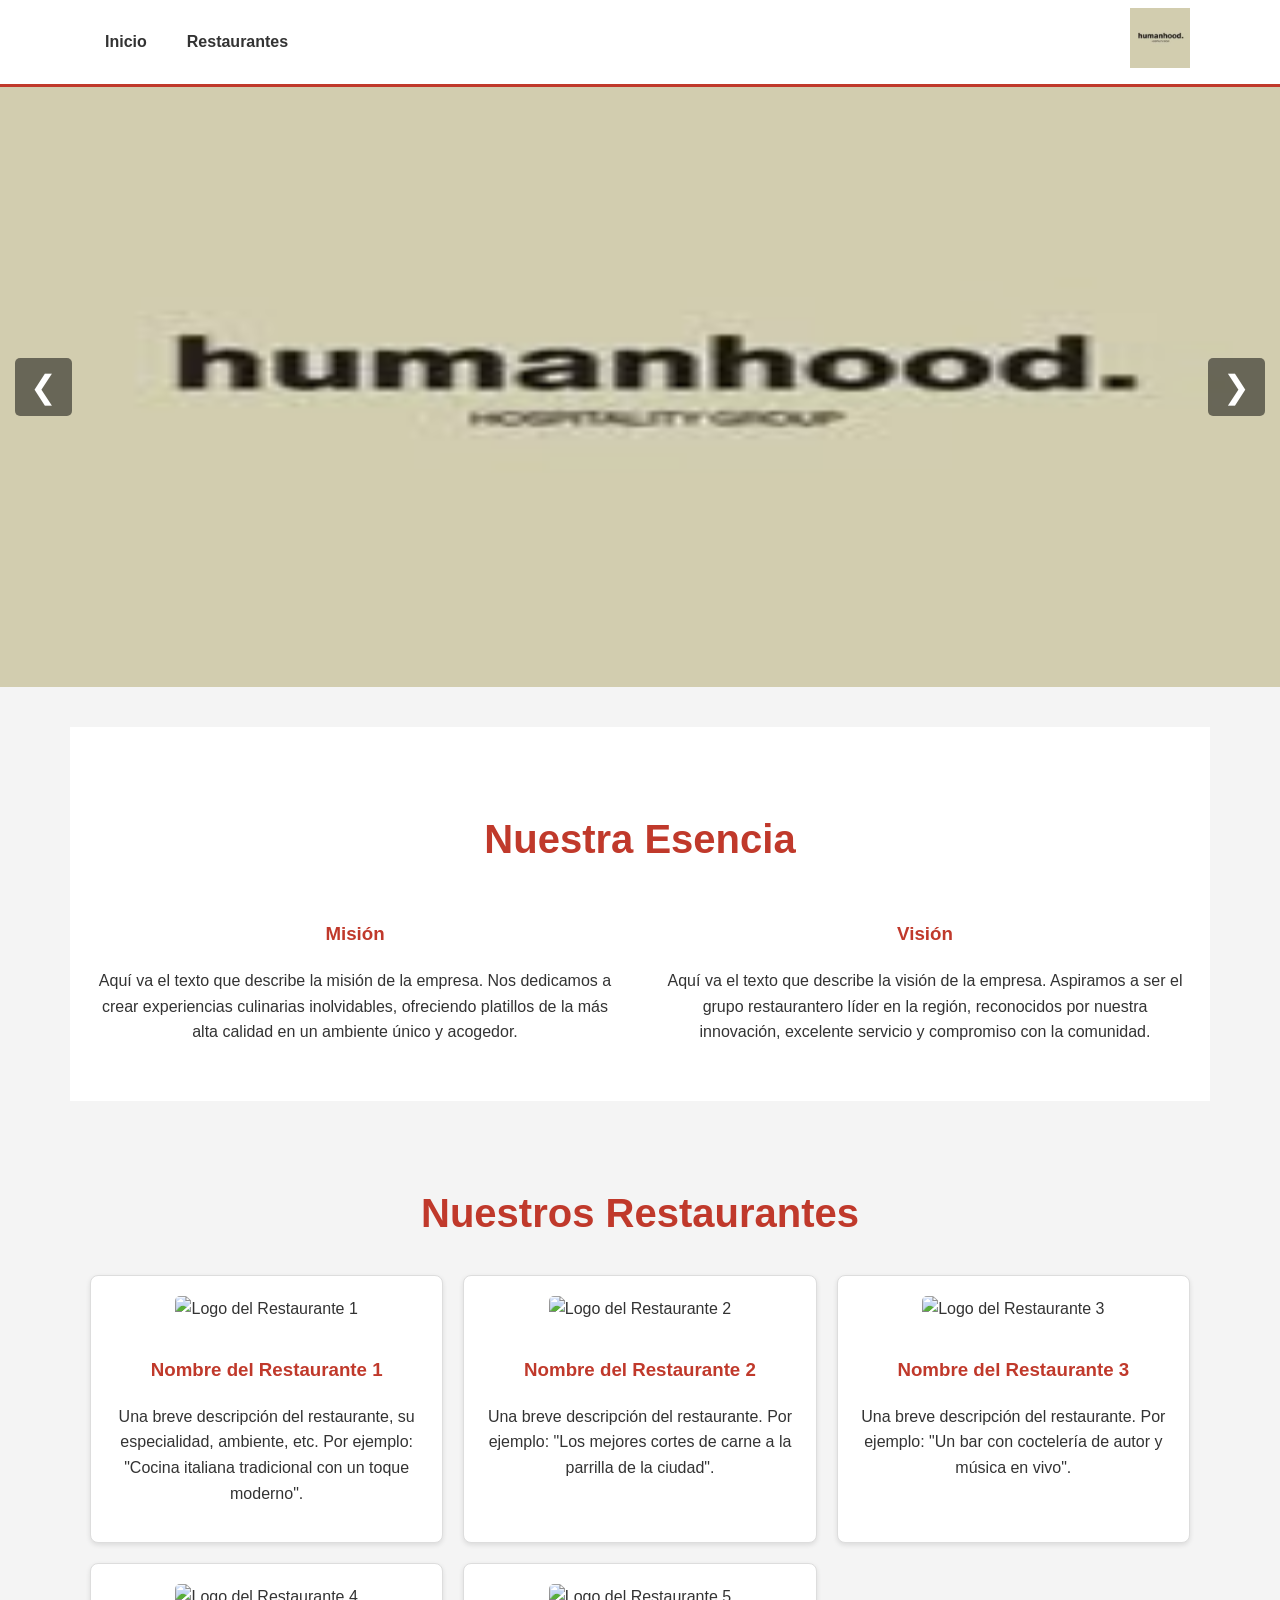
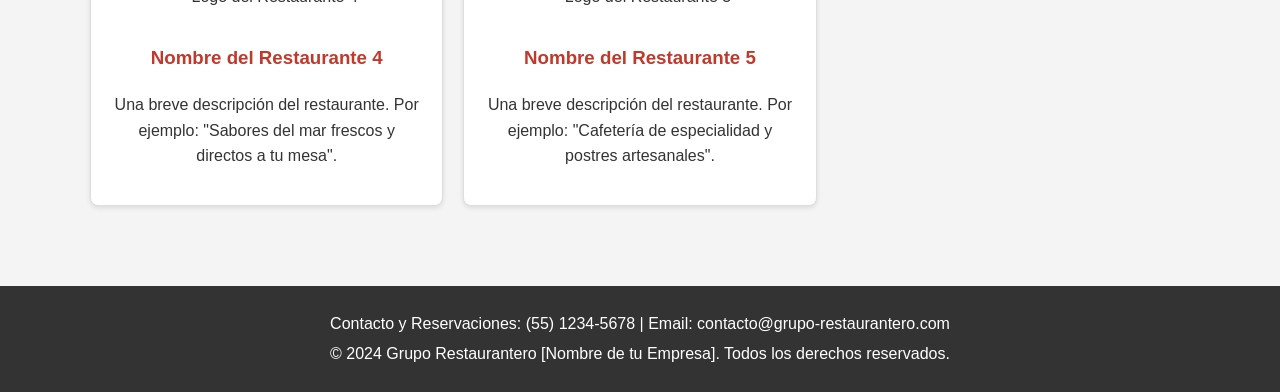
==== index.html @ e86141ad "Human WEB VER.1" ====
<!DOCTYPE html>
<html lang="es">
<head>
    <meta charset="UTF-8">
    <meta name="viewport" content="width=device-width, initial-scale=1.0">
    <title>Grupo Restaurantero [Nombre de tu Empresa]</title>
    <link rel="stylesheet" href="style.css">
</head>
<body>

    <header class="main-header">
        <div class="container">
            <nav class="main-nav">
                <ul class="nav-links">
                    <li><a href="#">Inicio</a></li>
                    <li><a href="#restaurantes">Restaurantes</a></li>
                </ul>
                <a href="#" class="logo-link">
                    <img src="human.jpg" alt="Logo Principal de la Empresa" class="logo">
                </a>
            </nav>
        </div>
    </header>

    <section class="carousel-section">
        <div class="carousel-container">
            <!-- Slides -->
            <div class="carousel-slide active-slide">
                <img src="human.jpg" alt="Logo Principal de la Empresa">
            </div>
            <div class="carousel-slide">
                <img src="canta.jpg" alt="Imagen del Restaurante 1">
            </div>
            <div class="carousel-slide">
                <img src="casamia.jpeg" alt="Imagen del Restaurante 2">
            </div>
            <div class="carousel-slide">
                <img src="https://via.placeholder.com/1200x400.png?text=Restaurante+3" alt="Imagen del Restaurante 3">
            </div>
            <!-- Puedes añadir los otros 2 restaurantes aquí -->

            <!-- Botones de Navegación -->
            <button class="carousel-button prev">&#10094;</button>
            <button class="carousel-button next">&#10095;</button>
        </div>
    </section>

    <main>
        <section id="nosotros" class="container">
            <h2>Nuestra Esencia</h2>
            <div class="mision-vision">
                <article>
                    <h3>Misión</h3>
                    <p>Aquí va el texto que describe la misión de la empresa. Nos dedicamos a crear experiencias culinarias inolvidables, ofreciendo platillos de la más alta calidad en un ambiente único y acogedor.</p>
                </article>
                <article>
                    <h3>Visión</h3>
                    <p>Aquí va el texto que describe la visión de la empresa. Aspiramos a ser el grupo restaurantero líder en la región, reconocidos por nuestra innovación, excelente servicio y compromiso con la comunidad.</p>
                </article>
            </div>
        </section>

        <section id="restaurantes" class="container">
            <h2>Nuestros Restaurantes</h2>
            <div class="restaurantes-grid">
                <!-- Restaurante 1 -->
                <div class="restaurante-card">
                    <img src="https://via.placeholder.com/300x200.png?text=Logo+Restaurante+1" alt="Logo del Restaurante 1">
                    <h3>Nombre del Restaurante 1</h3>
                    <p>Una breve descripción del restaurante, su especialidad, ambiente, etc. Por ejemplo: "Cocina italiana tradicional con un toque moderno".</p>
                </div>
                <!-- Restaurante 2 -->
                <div class="restaurante-card">
                    <img src="https://via.placeholder.com/300x200.png?text=Logo+Restaurante+2" alt="Logo del Restaurante 2">
                    <h3>Nombre del Restaurante 2</h3>
                    <p>Una breve descripción del restaurante. Por ejemplo: "Los mejores cortes de carne a la parrilla de la ciudad".</p>
                </div>
                <!-- Restaurante 3 -->
                <div class="restaurante-card">
                    <img src="https://via.placeholder.com/300x200.png?text=Logo+Restaurante+3" alt="Logo del Restaurante 3">
                    <h3>Nombre del Restaurante 3</h3>
                    <p>Una breve descripción del restaurante. Por ejemplo: "Un bar con coctelería de autor y música en vivo".</p>
                </div>
                <!-- Restaurante 4 -->
                <div class="restaurante-card">
                    <img src="https://via.placeholder.com/300x200.png?text=Logo+Restaurante+4" alt="Logo del Restaurante 4">
                    <h3>Nombre del Restaurante 4</h3>
                    <p>Una breve descripción del restaurante. Por ejemplo: "Sabores del mar frescos y directos a tu mesa".</p>
                </div>
                <!-- Restaurante 5 -->
                <div class="restaurante-card">
                    <img src="https://via.placeholder.com/300x200.png?text=Logo+Restaurante+5" alt="Logo del Restaurante 5">
                    <h3>Nombre del Restaurante 5</h3>
                    <p>Una breve descripción del restaurante. Por ejemplo: "Cafetería de especialidad y postres artesanales".</p>
                </div>
            </div>
        </section>
    </main>

    <footer class="main-footer">
        <div class="container">
            <p>Contacto y Reservaciones: (55) 1234-5678 | Email: contacto@grupo-restaurantero.com</p>
            <p>&copy; 2024 Grupo Restaurantero [Nombre de tu Empresa]. Todos los derechos reservados.</p>
        </div>
    </footer>

    <script src="script.js"></script>
</body>
</html>
---- style.css ----
/* Estilos Generales */
html {
    scroll-behavior: smooth; /* Para un desplazamiento suave al hacer clic en los enlaces */
}

body {
    font-family: Arial, sans-serif;
    margin: 0;
    line-height: 1.6;
    background-color: #f4f4f4;
    color: #333;
}

.container {
    max-width: 1100px;
    margin: auto;
    padding: 0 20px;
    overflow: hidden;
}

h2, h3 {
    color: #c0392b; /* Un tono rojo oscuro, bueno para restaurantes */
}

h2 {
    text-align: center;
    margin-top: 40px;
    margin-bottom: 30px;
    font-size: 2.5rem;
}

/* Header y Carrusel de Logos */
.main-header {
    background: #fff;
    border-bottom: 3px solid #c0392b;
    position: relative;
    width: 100%;
    padding: 0.5rem 0; /* Reducimos un poco el padding */
}

/* Nueva barra de navegación */
.main-nav {
    display: flex;
    justify-content: space-between; /* Empuja los enlaces a la izquierda y el logo a la derecha */
    align-items: center;
}

.logo {
    height: 60px; /* Ajusta la altura de tu logo */
    width: auto;
}

.nav-links {
    list-style: none;
    padding: 0;
    margin: 0;
    display: flex; /* Pone los logos en una fila */
}

.nav-links li a {
    text-decoration: none;
    color: #333;
    font-weight: bold;
    padding: 10px 15px;
    margin-right: 10px;
    border-radius: 5px;
    transition: background-color 0.3s ease;
}

.nav-links li a:hover {
    background-color: #f4f4f4;
    color: #c0392b;
}

/* --- Estilos del Nuevo Carrusel --- */
.carousel-section {
    width: 100%;  
    margin-bottom: 40px; /* Espacio antes de la sección "Nosotros" */
}

.carousel-container {
    position: relative; /* Necesario para posicionar los botones */
    width: 100%;
    height: 600px; /* Altura fija del carrusel para un control total */
    overflow: hidden;
    background-color: #d2cdaf; /* Fondo negro por si alguna imagen no carga o es transparente */
}

.carousel-slide {
    display: none; /* Oculta todas las diapositivas por defecto */
    width: 100%;
    height: 100%;
}

.carousel-slide.active-slide {
    display: block; /* Muestra solo la diapositiva activa */
    animation: fadeIn 0.8s ease-in-out; /* Efecto de transición suave */
}

.carousel-slide img {
    width: 100%;
    height: 100%; /* La imagen ocupa toda la altura de su contenedor */
   /*  object-fit: cover; Asegura que la imagen cubra el espacio sin deformarse */
    object-position: center; /* Centra la imagen vertical y horizontalmente */

}

/* Estilos para los botones de navegación */
.carousel-button {
    position: absolute;
    top: 50%;
    transform: translateY(-50%);
    background-color: rgba(0, 0, 0, 0.5);
    color: white;
    border: none;
    font-size: 2rem;
    padding: 10px 15px;
    cursor: pointer;
    border-radius: 5px;
    transition: background-color 0.3s ease;
}

.carousel-button:hover {
    background-color: rgba(0, 0, 0, 0.8);
}

.prev { left: 15px; }
.next { right: 15px; }

@keyframes fadeIn {
    from { opacity: 0.4; }
    to { opacity: 1; }
}

/* Sección "Nosotros" (Misión y Visión) */
#nosotros {
    padding: 40px 20px;
    background: #fff;
}

.mision-vision {
    display: flex;
    gap: 40px; /* Espacio entre Misión y Visión */
    text-align: center;
}

.mision-vision article {
    flex: 1; /* Ocupan el mismo espacio */
}

/* Sección de Restaurantes */
#restaurantes {
    padding: 40px 20px;
}

.restaurantes-grid {
    display: grid;
    grid-template-columns: repeat(auto-fit, minmax(300px, 1fr)); /* Diseño responsive */
    gap: 20px;
}

.restaurante-card {
    background: #fff;
    border: 1px solid #ddd;
    border-radius: 8px;
    text-align: center;
    padding: 20px;
    box-shadow: 0 2px 5px rgba(0,0,0,0.1);
    transition: transform 0.3s ease, box-shadow 0.3s ease;
}

.restaurante-card:hover {
    transform: translateY(-5px); /* Efecto al pasar el mouse */
    box-shadow: 0 4px 15px rgba(0,0,0,0.2);
}

.restaurante-card img {
    max-width: 100%;
    height: auto;
    border-radius: 5px;
    margin-bottom: 15px;
}

/* Footer */
.main-footer {
    background: #333;
    color: #fff;
    text-align: center;
    padding: 20px;
    margin-top: 40px;
}

.main-footer p {
    margin: 5px 0;
}
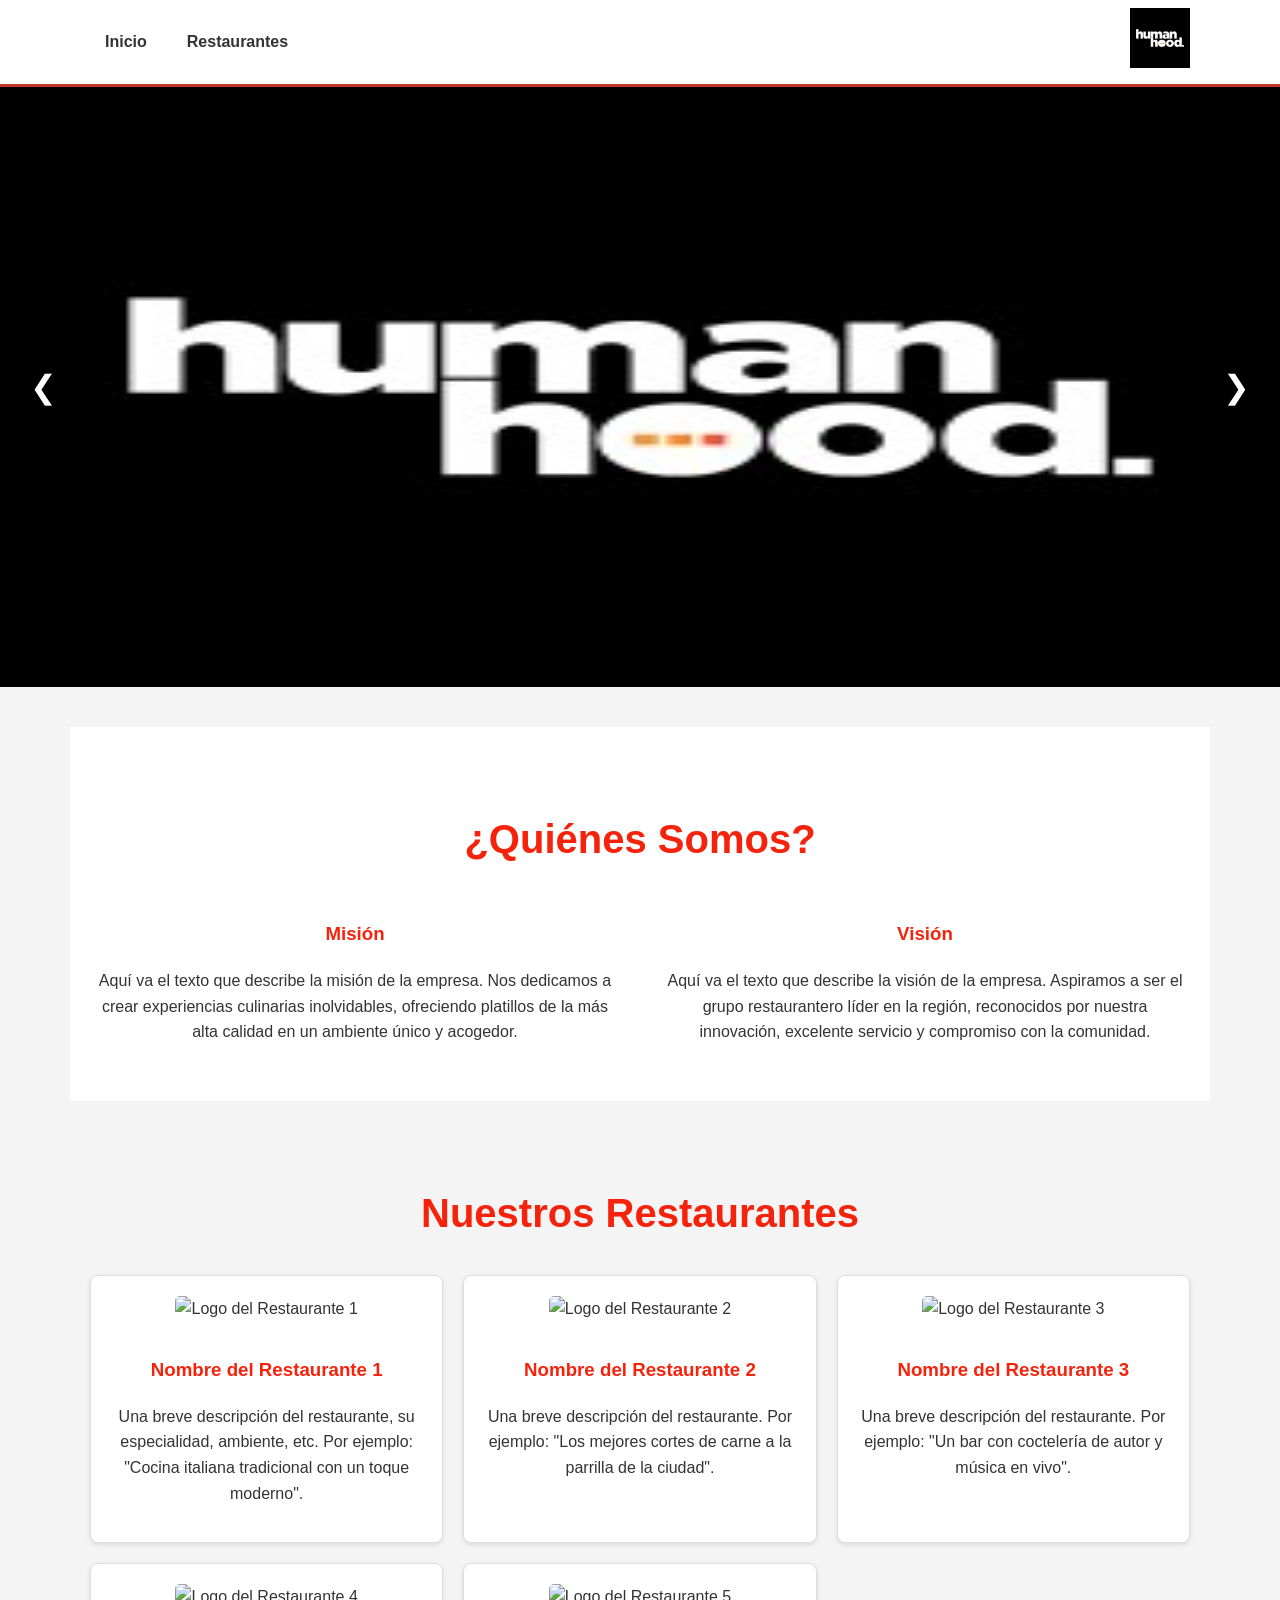
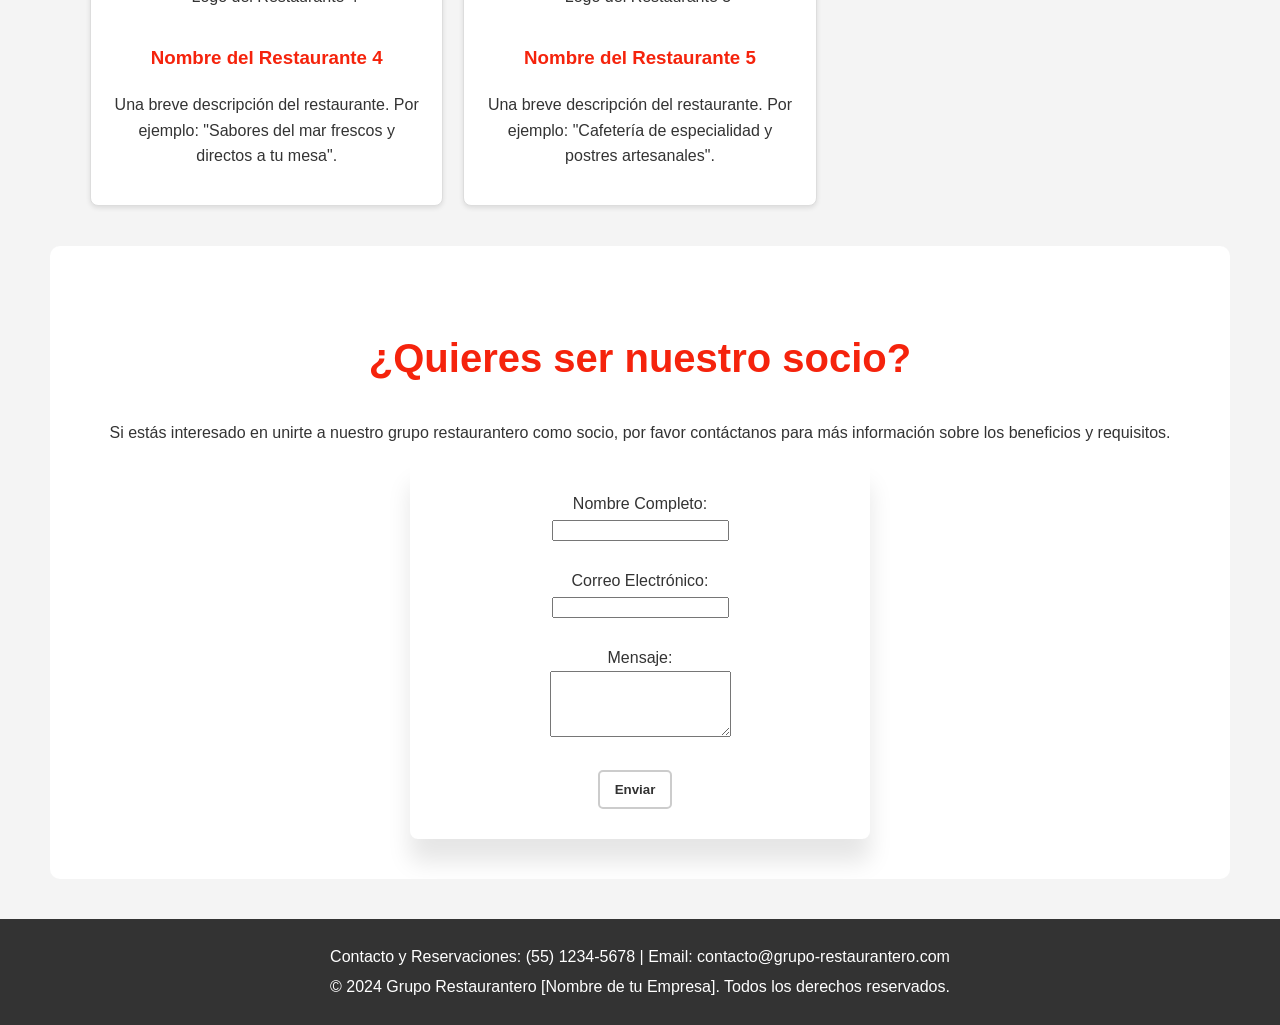
==== commit b0739db0: "adición de formulario" ====
--- a/index.html
+++ b/index.html
@@ -37,7 +37,7 @@
             <div class="carousel-slide">
                 <img src="https://via.placeholder.com/1200x400.png?text=Restaurante+3" alt="Imagen del Restaurante 3">
             </div>
-            <!-- Puedes añadir los otros 2 restaurantes aquí -->
+            
 
             <!-- Botones de Navegación -->
             <button class="carousel-button prev">&#10094;</button>
@@ -47,7 +47,7 @@
 
     <main>
         <section id="nosotros" class="container">
-            <h2>Nuestra Esencia</h2>
+            <h2>¿Quiénes Somos?</h2>
             <div class="mision-vision">
                 <article>
                     <h3>Misión</h3>
@@ -95,6 +95,30 @@
                 </div>
             </div>
         </section>
+
+        <section id="socio" class="container">
+            <h2>¿Quieres ser nuestro socio?</h2>
+            <p>Si estás interesado en unirte a nuestro grupo restaurantero 
+            como socio, por favor contáctanos para más información sobre los beneficios y requisitos.</p>
+                <div class="formulario" >
+
+                    <form action="#" method="post">
+                        <label for="nombre">Nombre Completo:</label><br>
+                        <input type="text" id="nombre" name="nombre" required><br><br>
+
+                        <label for="email">Correo Electrónico:</label><br>
+                        <input type="email" id="email" name="email" required><br><br>
+
+                        <label for="mensaje">Mensaje:</label><br>
+                        <textarea id="mensaje" name="mensaje" rows="4" required></textarea><br><br>
+
+                        <button type="submit">Enviar</button><br>
+                    </form>
+
+                </div>
+        </section>
+
+
     </main>
 
     <footer class="main-footer">
--- a/style.css
+++ b/style.css
@@ -19,7 +19,7 @@
 }
 
 h2, h3 {
-    color: #c0392b; /* Un tono rojo oscuro, bueno para restaurantes */
+    color: #f5230c; /* Un tono rojo oscuro, bueno para restaurantes */
 }
 
 h2 {
@@ -35,7 +35,7 @@
     border-bottom: 3px solid #c0392b;
     position: relative;
     width: 100%;
-    padding: 0.5rem 0; /* Reducimos un poco el padding */
+    padding: 0.5rem 0; 
 }
 
 /* Nueva barra de navegación */
@@ -181,6 +181,44 @@
     margin-bottom: 15px;
 }
 
+#socio {
+  background-color: #ffffff;
+  padding: 40px;
+  border-radius: 10px;
+  text-align: center;
+  
+}
+
+.formulario {
+  background-color: #ffffff; 
+  padding: 30px; 
+  border-radius: 8px; 
+  box-shadow: 0 23px 23px rgba(0, 0, 0, 0.1);
+  width: 100%;
+  max-width: 400px; 
+  margin: 0 auto; 
+}
+
+main button {
+  background-color: #ffffff;   
+  color: #333;                 
+  font-weight: bold;
+  padding: 10px 15px;
+  margin-right: 10px;
+  border: 2px solid #ccc;      
+  border-radius: 5px;
+  cursor: pointer;
+  transition: all 0.3s ease;   
+}
+
+
+main button:hover {
+  background-color:#f4f4f4;   
+  color: #c0392b;              
+}
+
+
+
 /* Footer */
 .main-footer {
     background: #333;
@@ -193,3 +231,5 @@
 .main-footer p {
     margin: 5px 0;
 }
+
+
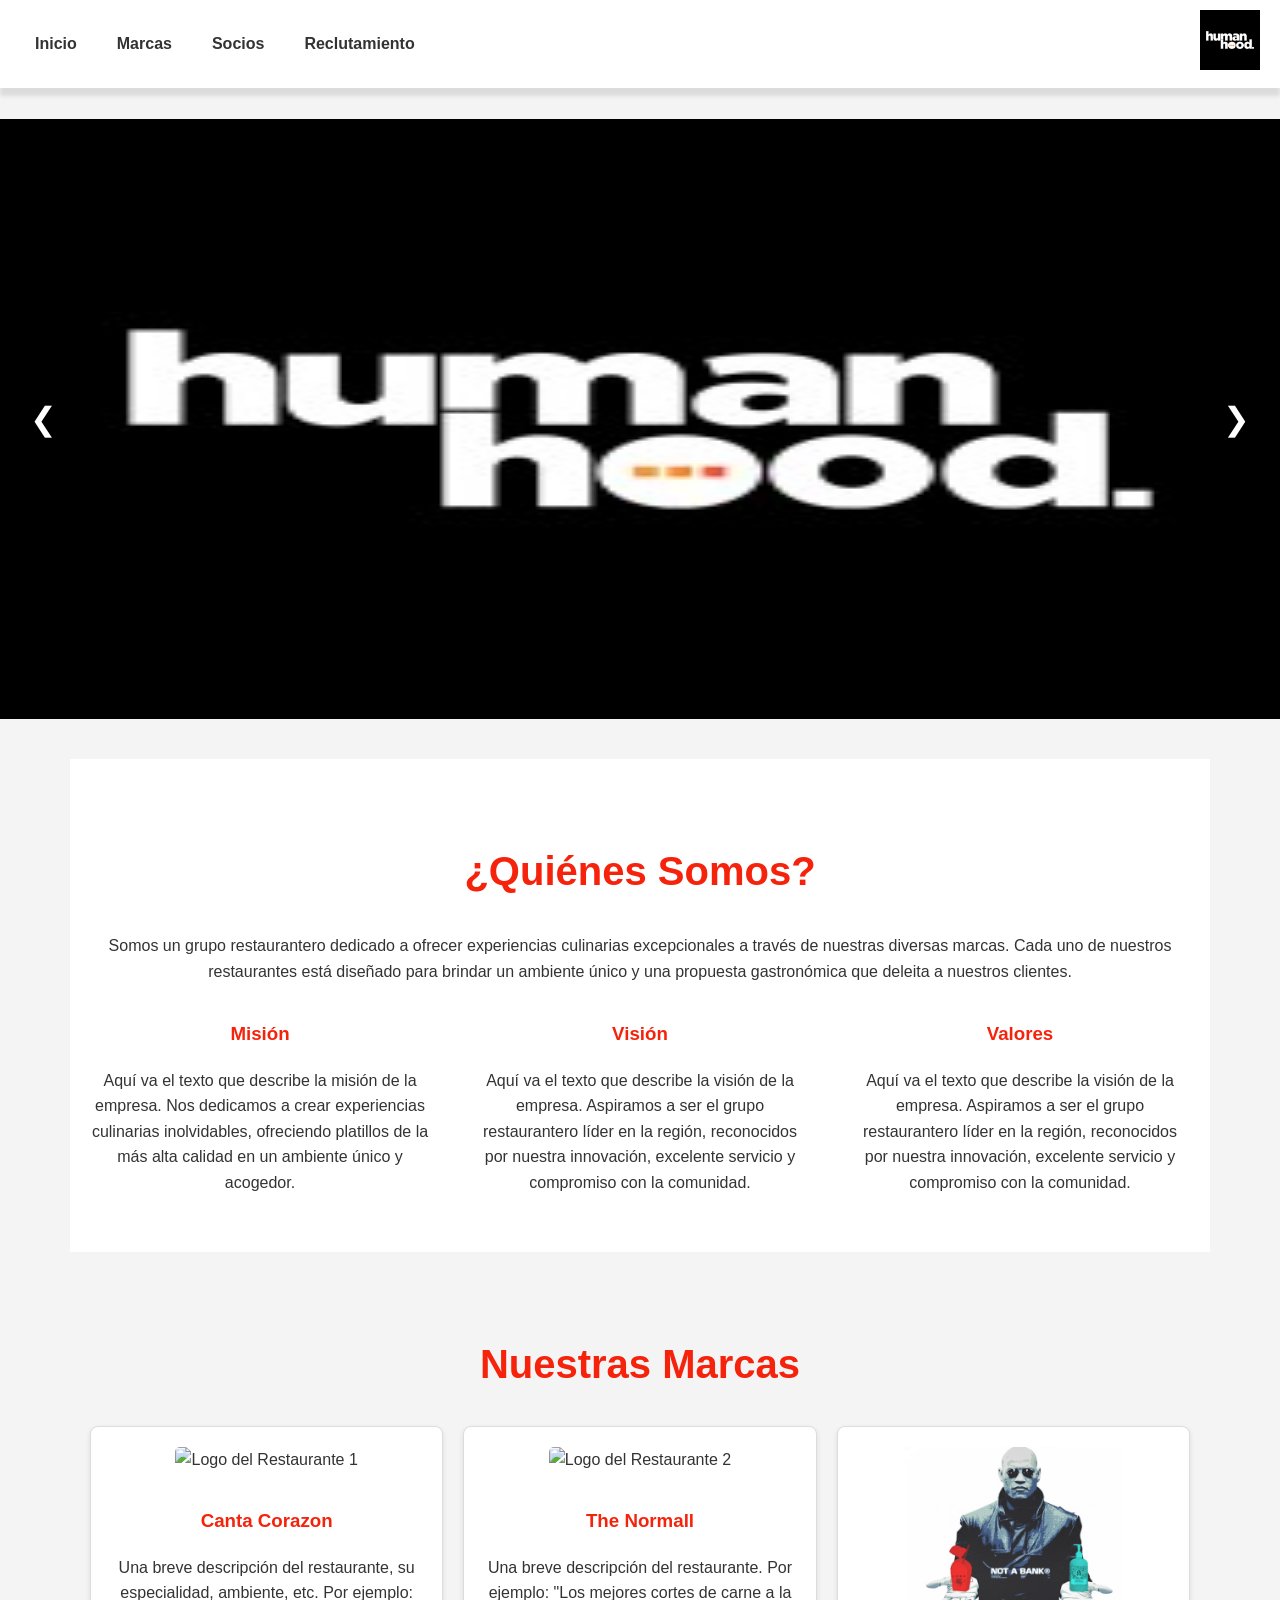
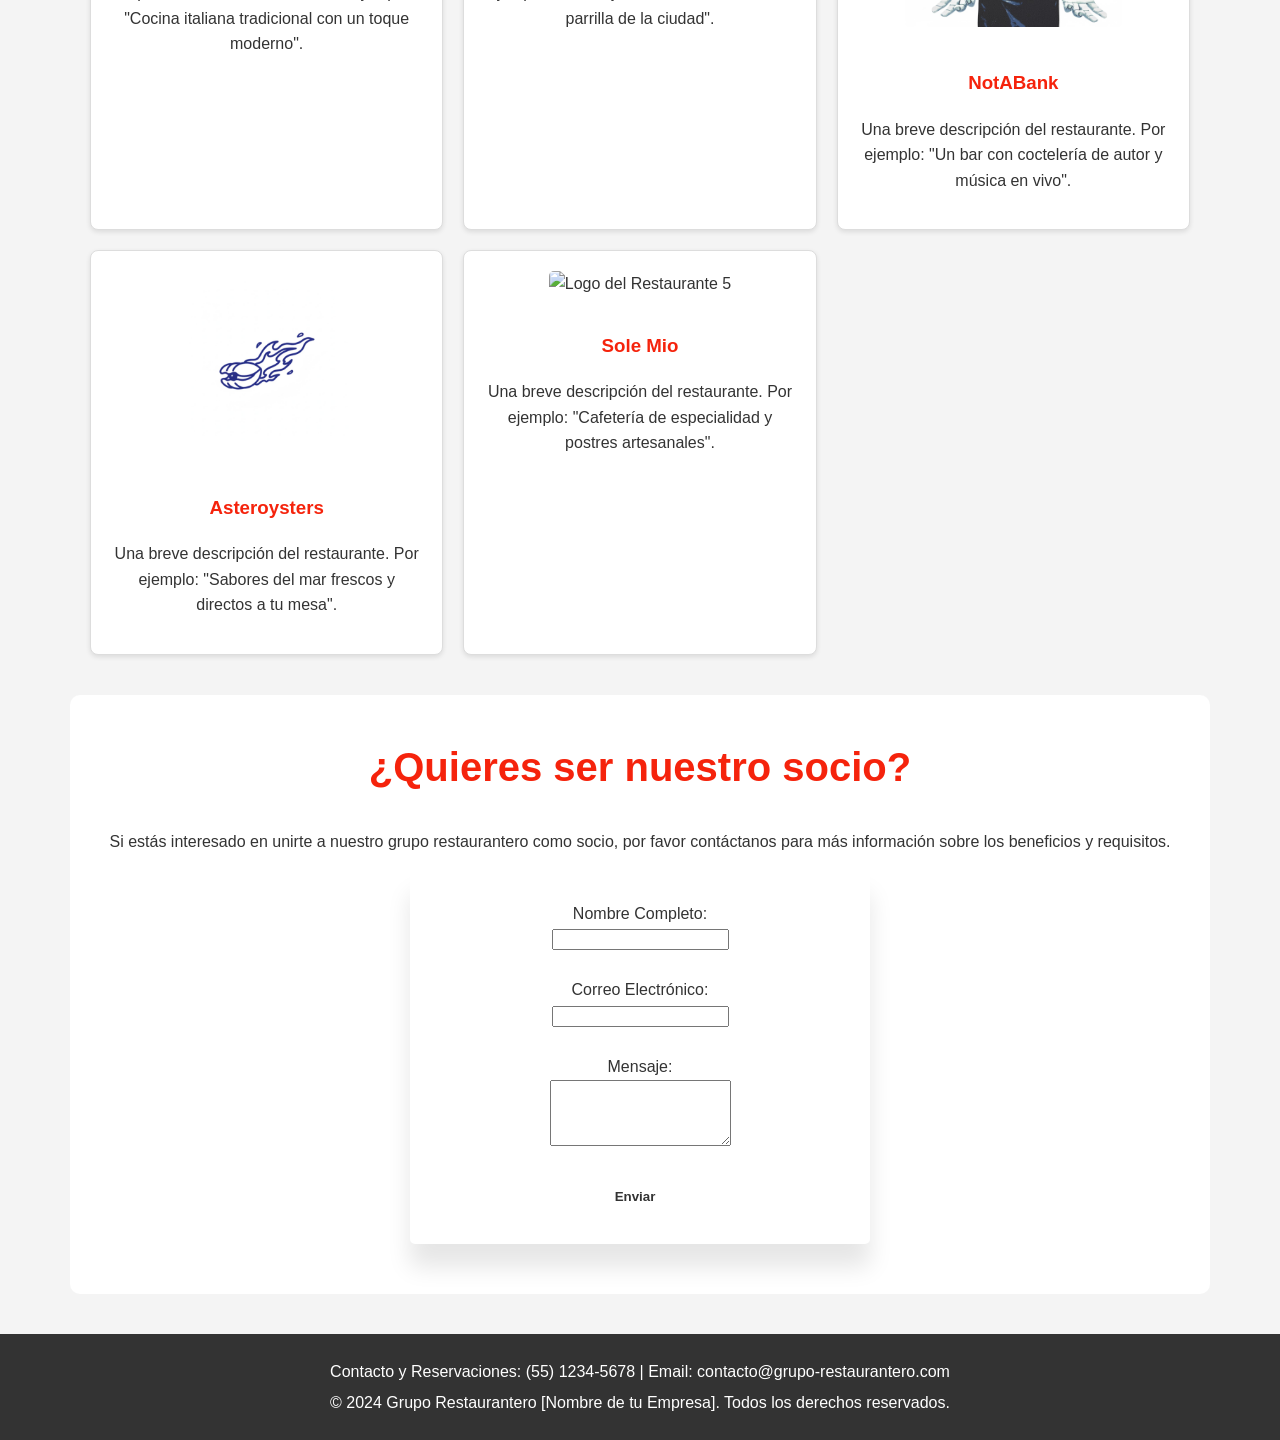
==== commit 1318bd15: "Nueva seccion, mejora visual" ====
--- a/index.html
+++ b/index.html
@@ -13,7 +13,9 @@
             <nav class="main-nav">
                 <ul class="nav-links">
                     <li><a href="#">Inicio</a></li>
-                    <li><a href="#restaurantes">Restaurantes</a></li>
+                    <li><a href="#restaurantes">Marcas</a></li>
+                    <li> <a href="#socio">Socios</a></li>
+                    <li> <a href="reclutamiento.html">Reclutamiento</a></li>
                 </ul>
                 <a href="#" class="logo-link">
                     <img src="human.jpg" alt="Logo Principal de la Empresa" class="logo">
@@ -48,6 +50,7 @@
     <main>
         <section id="nosotros" class="container">
             <h2>¿Quiénes Somos?</h2>
+            <p>Somos un grupo restaurantero dedicado a ofrecer experiencias culinarias excepcionales a través de nuestras diversas marcas. Cada uno de nuestros restaurantes está diseñado para brindar un ambiente único y una propuesta gastronómica que deleita a nuestros clientes.</p>
             <div class="mision-vision">
                 <article>
                     <h3>Misión</h3>
@@ -57,40 +60,44 @@
                     <h3>Visión</h3>
                     <p>Aquí va el texto que describe la visión de la empresa. Aspiramos a ser el grupo restaurantero líder en la región, reconocidos por nuestra innovación, excelente servicio y compromiso con la comunidad.</p>
                 </article>
+                <article>
+                    <h3>Valores</h3>
+                    <p>Aquí va el texto que describe la visión de la empresa. Aspiramos a ser el grupo restaurantero líder en la región, reconocidos por nuestra innovación, excelente servicio y compromiso con la comunidad.</p>
+                </article>
             </div>
         </section>
 
         <section id="restaurantes" class="container">
-            <h2>Nuestros Restaurantes</h2>
+            <h2>Nuestras Marcas</h2>
             <div class="restaurantes-grid">
                 <!-- Restaurante 1 -->
                 <div class="restaurante-card">
-                    <img src="https://via.placeholder.com/300x200.png?text=Logo+Restaurante+1" alt="Logo del Restaurante 1">
-                    <h3>Nombre del Restaurante 1</h3>
+                    <img src="https://resizer.otstatic.com/v3/photos/79889842-2?width=1280&height=720&webp=true" alt="Logo del Restaurante 1">
+                    <h3>Canta Corazon</h3>
                     <p>Una breve descripción del restaurante, su especialidad, ambiente, etc. Por ejemplo: "Cocina italiana tradicional con un toque moderno".</p>
                 </div>
                 <!-- Restaurante 2 -->
                 <div class="restaurante-card">
-                    <img src="https://via.placeholder.com/300x200.png?text=Logo+Restaurante+2" alt="Logo del Restaurante 2">
-                    <h3>Nombre del Restaurante 2</h3>
+                    <img src="https://images.seeklogo.com/logo-png/43/1/the-normal-club-logo-png_seeklogo-434189.png" alt="Logo del Restaurante 2">
+                    <h3>The Normall</h3>
                     <p>Una breve descripción del restaurante. Por ejemplo: "Los mejores cortes de carne a la parrilla de la ciudad".</p>
                 </div>
                 <!-- Restaurante 3 -->
                 <div class="restaurante-card">
-                    <img src="https://via.placeholder.com/300x200.png?text=Logo+Restaurante+3" alt="Logo del Restaurante 3">
-                    <h3>Nombre del Restaurante 3</h3>
+                    <img src="nota.jpg" alt="Logo del Restaurante 3">
+                    <h3>NotABank</h3>
                     <p>Una breve descripción del restaurante. Por ejemplo: "Un bar con coctelería de autor y música en vivo".</p>
                 </div>
                 <!-- Restaurante 4 -->
                 <div class="restaurante-card">
-                    <img src="https://via.placeholder.com/300x200.png?text=Logo+Restaurante+4" alt="Logo del Restaurante 4">
-                    <h3>Nombre del Restaurante 4</h3>
+                    <img src="aster.jpg" alt="Logo del Restaurante 4">
+                    <h3>Asteroysters</h3>
                     <p>Una breve descripción del restaurante. Por ejemplo: "Sabores del mar frescos y directos a tu mesa".</p>
                 </div>
                 <!-- Restaurante 5 -->
                 <div class="restaurante-card">
                     <img src="https://via.placeholder.com/300x200.png?text=Logo+Restaurante+5" alt="Logo del Restaurante 5">
-                    <h3>Nombre del Restaurante 5</h3>
+                    <h3>Sole Mio</h3>
                     <p>Una breve descripción del restaurante. Por ejemplo: "Cafetería de especialidad y postres artesanales".</p>
                 </div>
             </div>
--- a/style.css
+++ b/style.css
@@ -9,6 +9,7 @@
     line-height: 1.6;
     background-color: #f4f4f4;
     color: #333;
+    text-align: center;
 }
 
 .container {
@@ -19,7 +20,8 @@
 }
 
 h2, h3 {
-    color: #f5230c; /* Un tono rojo oscuro, bueno para restaurantes */
+    color: #f5230c; /* Un tono rojo oscuros */
+
 }
 
 h2 {
@@ -36,6 +38,8 @@
     position: relative;
     width: 100%;
     padding: 0.5rem 0; 
+    margin-bottom: 100px
+    
 }
 
 /* Nueva barra de navegación */
@@ -43,6 +47,16 @@
     display: flex;
     justify-content: space-between; /* Empuja los enlaces a la izquierda y el logo a la derecha */
     align-items: center;
+    position: fixed;
+    background-color: #fff;    
+    z-index: 1000; /* Asegura que la barra esté por encima de otros elementos */
+    top: 0; /* Fija la barra en la parte superior */
+    left: 0;
+    right: 0;
+    padding: 10px 20px;   /* Espaciado interno */
+    box-shadow: 0 8px 4px rgba(0, 0, 0, 0.1);
+    
+
 }
 
 .logo {
@@ -176,14 +190,15 @@
 
 .restaurante-card img {
     max-width: 100%;
-    height: auto;
+    height: 180px;
     border-radius: 5px;
     margin-bottom: 15px;
 }
 
 #socio {
   background-color: #ffffff;
-  padding: 40px;
+  padding-bottom: 50px;
+
   border-radius: 10px;
   text-align: center;
   
@@ -192,11 +207,12 @@
 .formulario {
   background-color: #ffffff; 
   padding: 30px; 
-  border-radius: 8px; 
+  border-radius: 5px; 
   box-shadow: 0 23px 23px rgba(0, 0, 0, 0.1);
   width: 100%;
   max-width: 400px; 
   margin: 0 auto; 
+  
 }
 
 main button {
@@ -205,7 +221,7 @@
   font-weight: bold;
   padding: 10px 15px;
   margin-right: 10px;
-  border: 2px solid #ccc;      
+  border: none;      
   border-radius: 5px;
   cursor: pointer;
   transition: all 0.3s ease;   
@@ -217,6 +233,12 @@
   color: #c0392b;              
 }
 
+#entrevista {
+  background-color: #ffffff;
+  padding-bottom: 50px;
+  border-radius:30px;
+  text-align: center;
+}
 
 
 /* Footer */
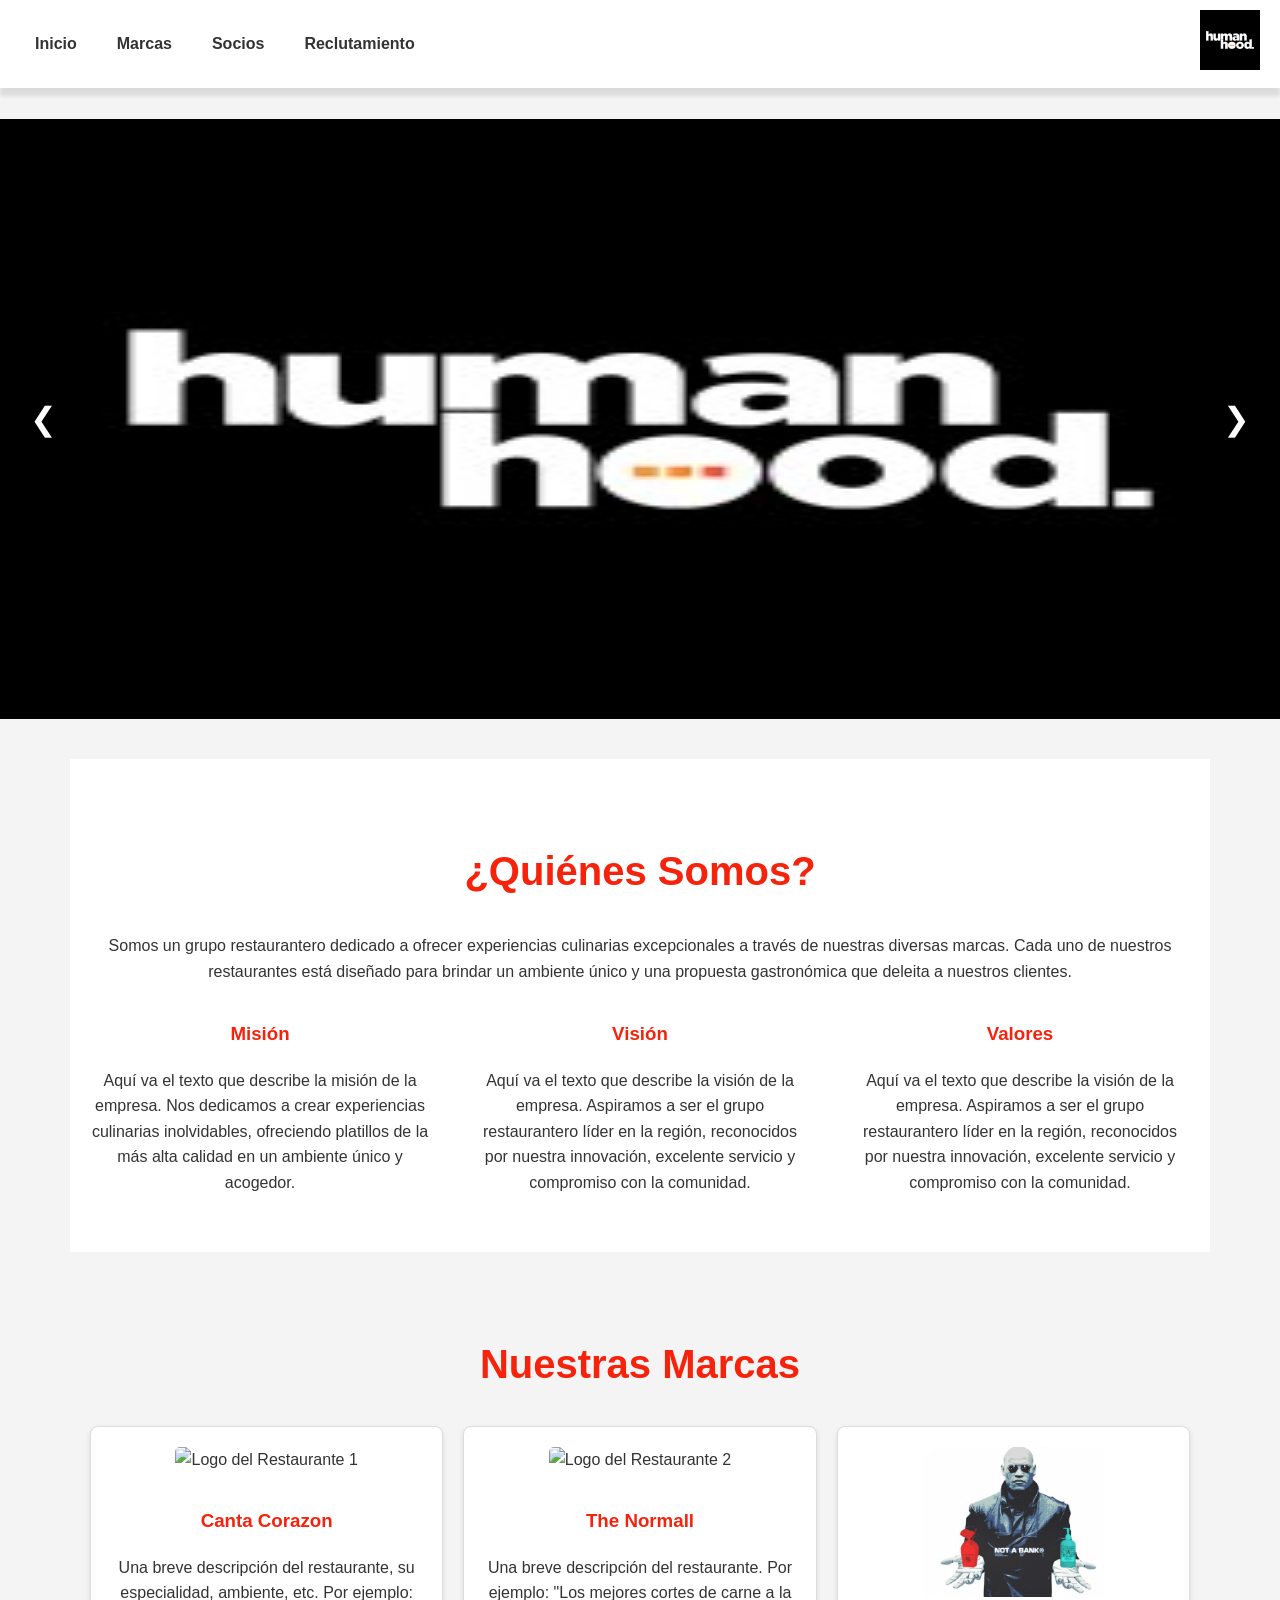
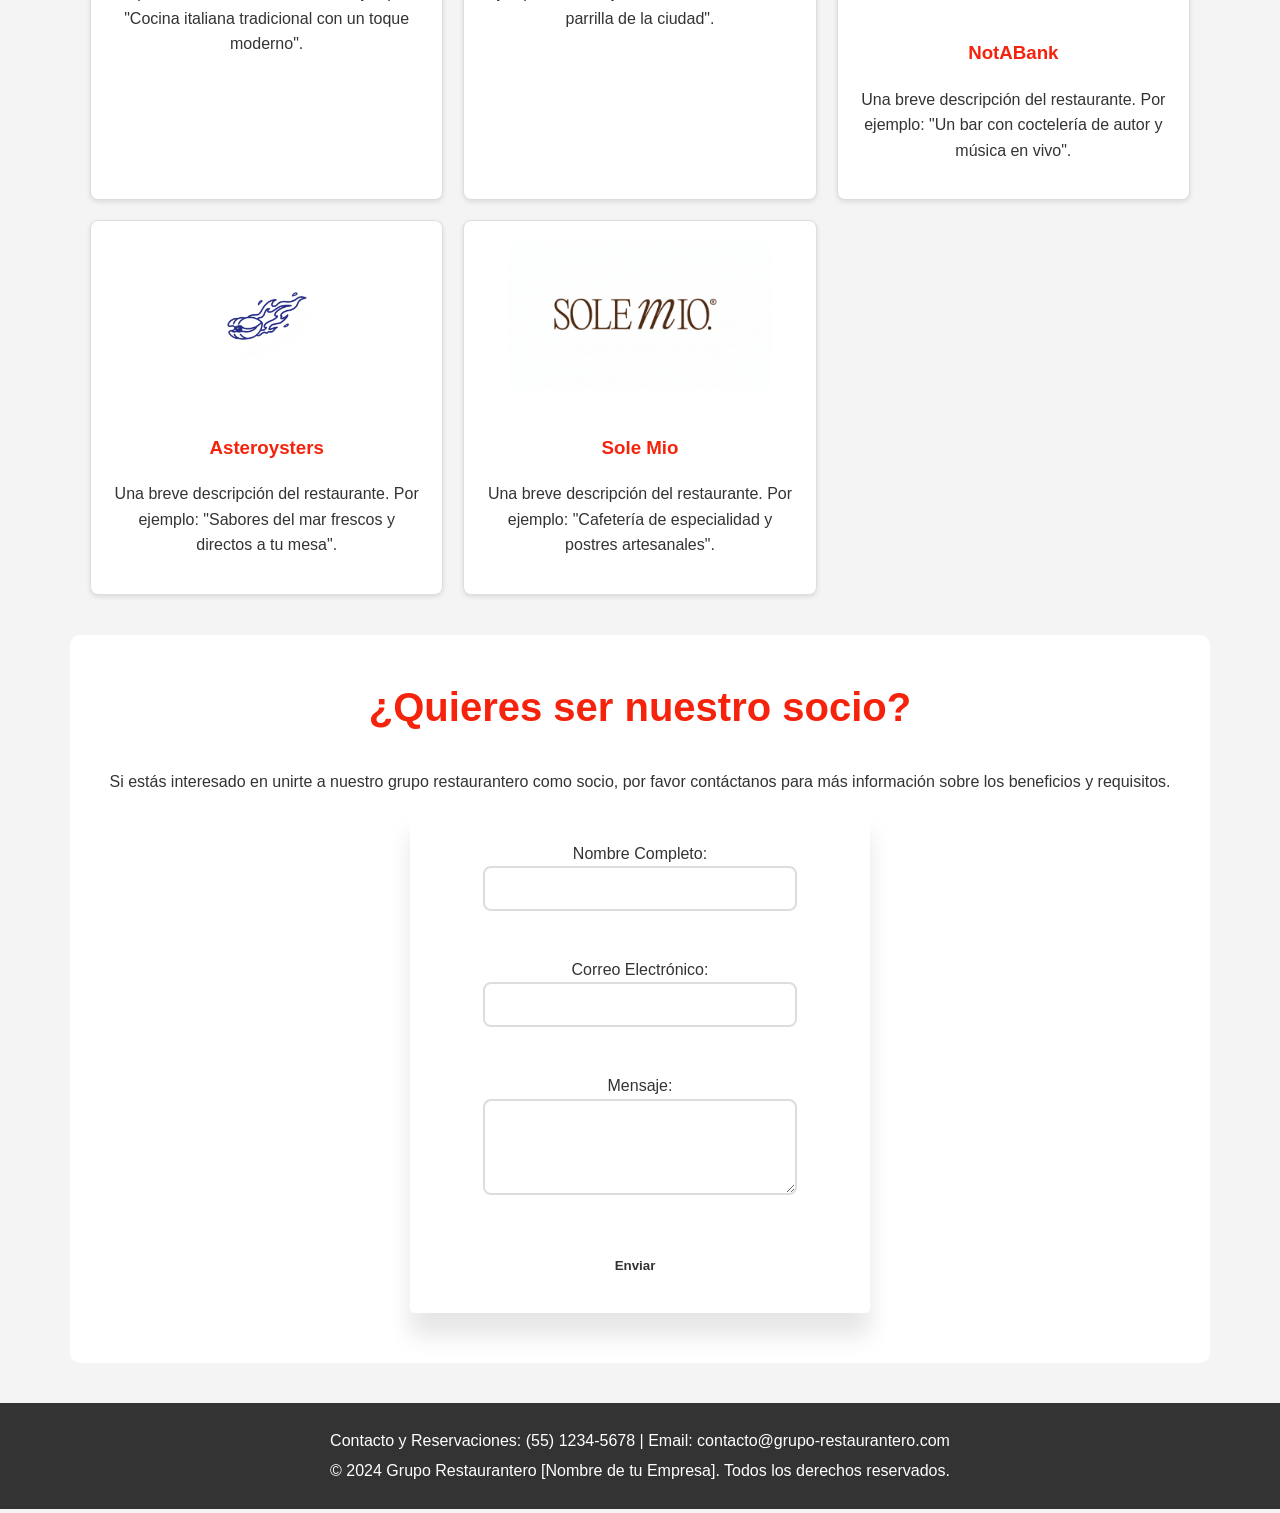
==== commit 9a116aa2: "Mejoras visuales Form" ====
--- a/index.html
+++ b/index.html
@@ -37,7 +37,7 @@
                 <img src="casamia.jpeg" alt="Imagen del Restaurante 2">
             </div>
             <div class="carousel-slide">
-                <img src="https://via.placeholder.com/1200x400.png?text=Restaurante+3" alt="Imagen del Restaurante 3">
+                <img src="sole.png" alt="Imagen del Restaurante 3">
             </div>
             
 
@@ -50,7 +50,8 @@
     <main>
         <section id="nosotros" class="container">
             <h2>¿Quiénes Somos?</h2>
-            <p>Somos un grupo restaurantero dedicado a ofrecer experiencias culinarias excepcionales a través de nuestras diversas marcas. Cada uno de nuestros restaurantes está diseñado para brindar un ambiente único y una propuesta gastronómica que deleita a nuestros clientes.</p>
+            <p>Somos un grupo restaurantero dedicado a ofrecer experiencias culinarias excepcionales a través
+                 de nuestras diversas marcas. Cada uno de nuestros restaurantes está diseñado para brindar un ambiente único y una propuesta gastronómica que deleita a nuestros clientes.</p>
             <div class="mision-vision">
                 <article>
                     <h3>Misión</h3>
@@ -96,7 +97,7 @@
                 </div>
                 <!-- Restaurante 5 -->
                 <div class="restaurante-card">
-                    <img src="https://via.placeholder.com/300x200.png?text=Logo+Restaurante+5" alt="Logo del Restaurante 5">
+                    <img src="sole.png" alt="Logo del Restaurante 5">
                     <h3>Sole Mio</h3>
                     <p>Una breve descripción del restaurante. Por ejemplo: "Cafetería de especialidad y postres artesanales".</p>
                 </div>
--- a/style.css
+++ b/style.css
@@ -178,19 +178,19 @@
     border: 1px solid #ddd;
     border-radius: 8px;
     text-align: center;
-    padding: 20px;
+    padding: 20px;  /* Espaciado interno */
     box-shadow: 0 2px 5px rgba(0,0,0,0.1);
     transition: transform 0.3s ease, box-shadow 0.3s ease;
 }
 
 .restaurante-card:hover {
-    transform: translateY(-5px); /* Efecto al pasar el mouse */
-    box-shadow: 0 4px 15px rgba(0,0,0,0.2);
+    transform: translateY(-10px); /* Efecto al pasar el mouse */
+    box-shadow: 0 19px 15px rgba(0,0,0,0.2);
 }
 
 .restaurante-card img {
     max-width: 100%;
-    height: 180px;
+    height: 150px;
     border-radius: 5px;
     margin-bottom: 15px;
 }
@@ -212,8 +212,27 @@
   width: 100%;
   max-width: 400px; 
   margin: 0 auto; 
-  
-}
+}
+.formulario input[type="text"],
+.formulario input[type="email"],
+.formulario select,
+.formulario textarea {
+  width: 70%;
+  padding: 12px 15px;
+  border: 2px solid #ddd;
+  border-radius: 8px;
+  font-size: 15px;
+  transition: border-color 0.3s, box-shadow 0.3s;
+  margin-bottom: 20px;
+}
+.formulario input:focus,
+.formulario select:focus,
+.formulario textarea:focus {
+  border-color: #ff6600;
+  box-shadow: 0 0 5px rgba(255, 102, 0, 0.4);
+  outline: none;
+}
+
 
 main button {
   background-color: #ffffff;   
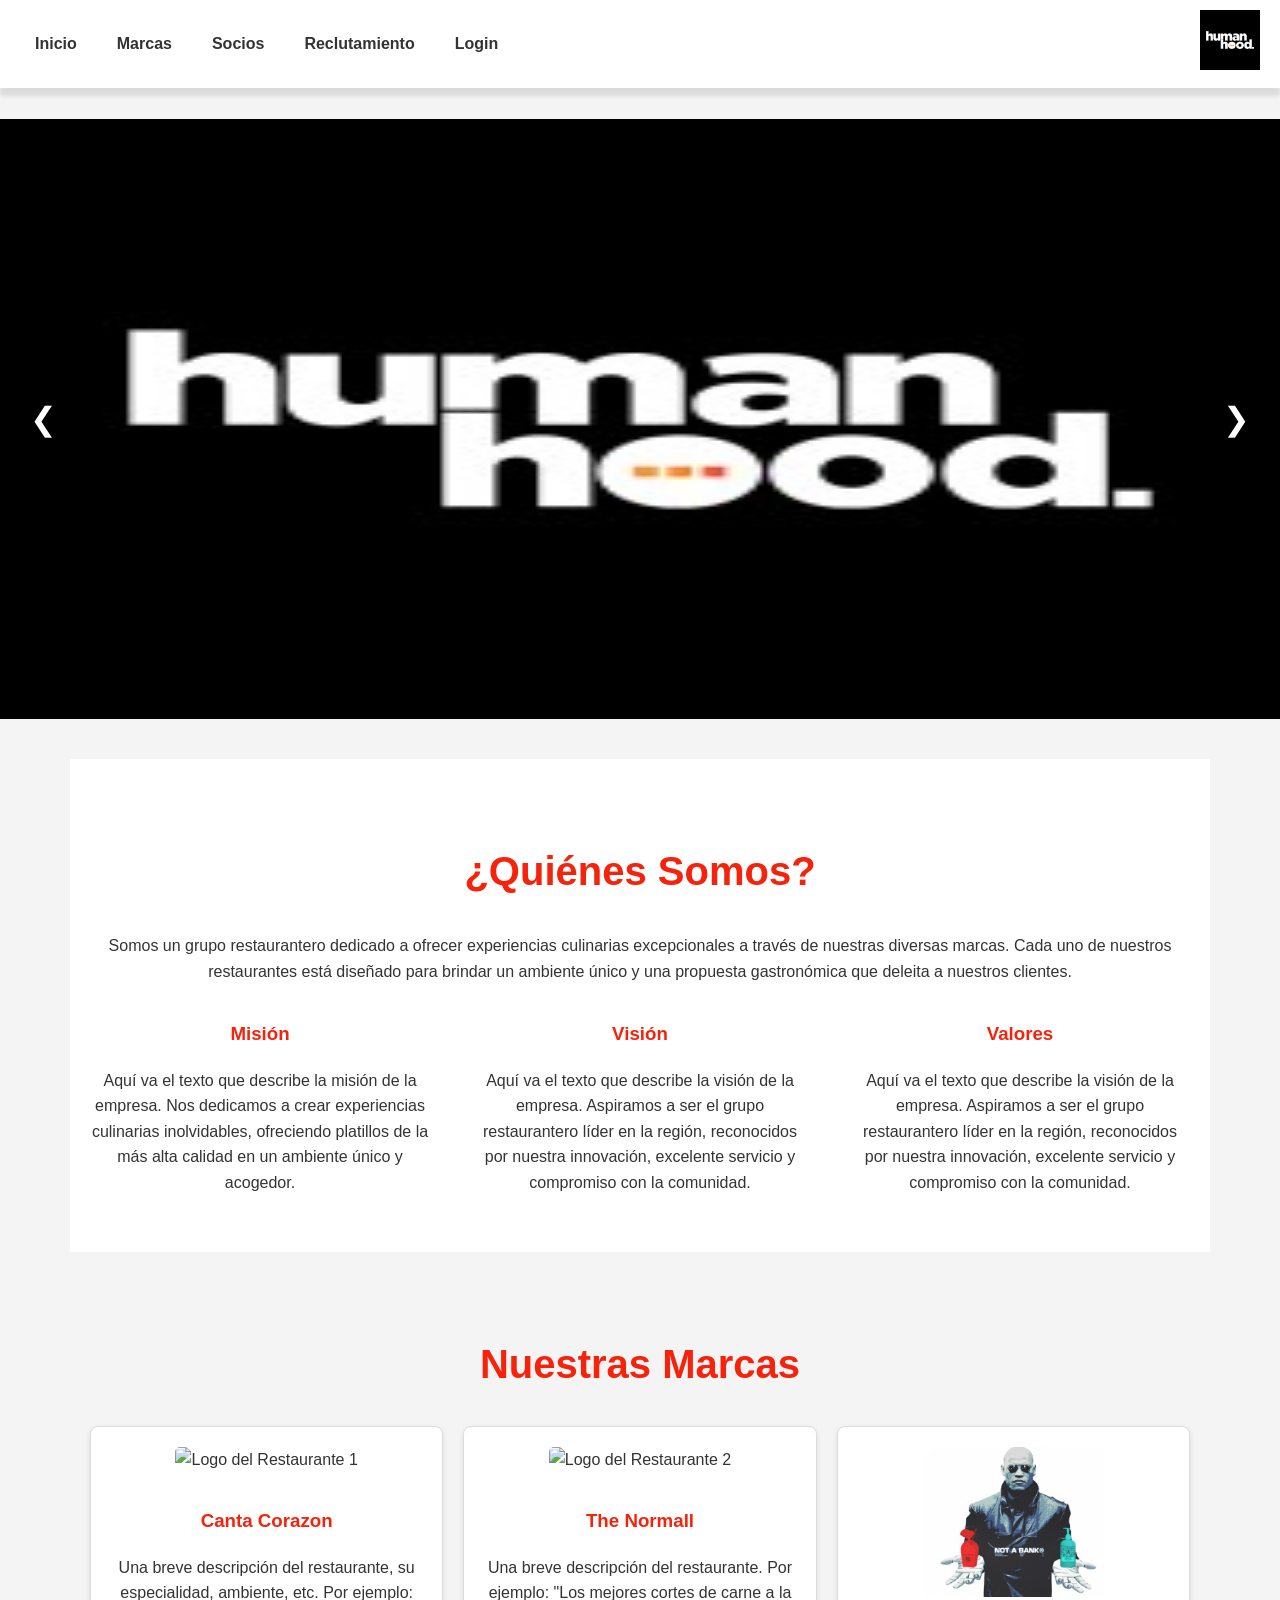
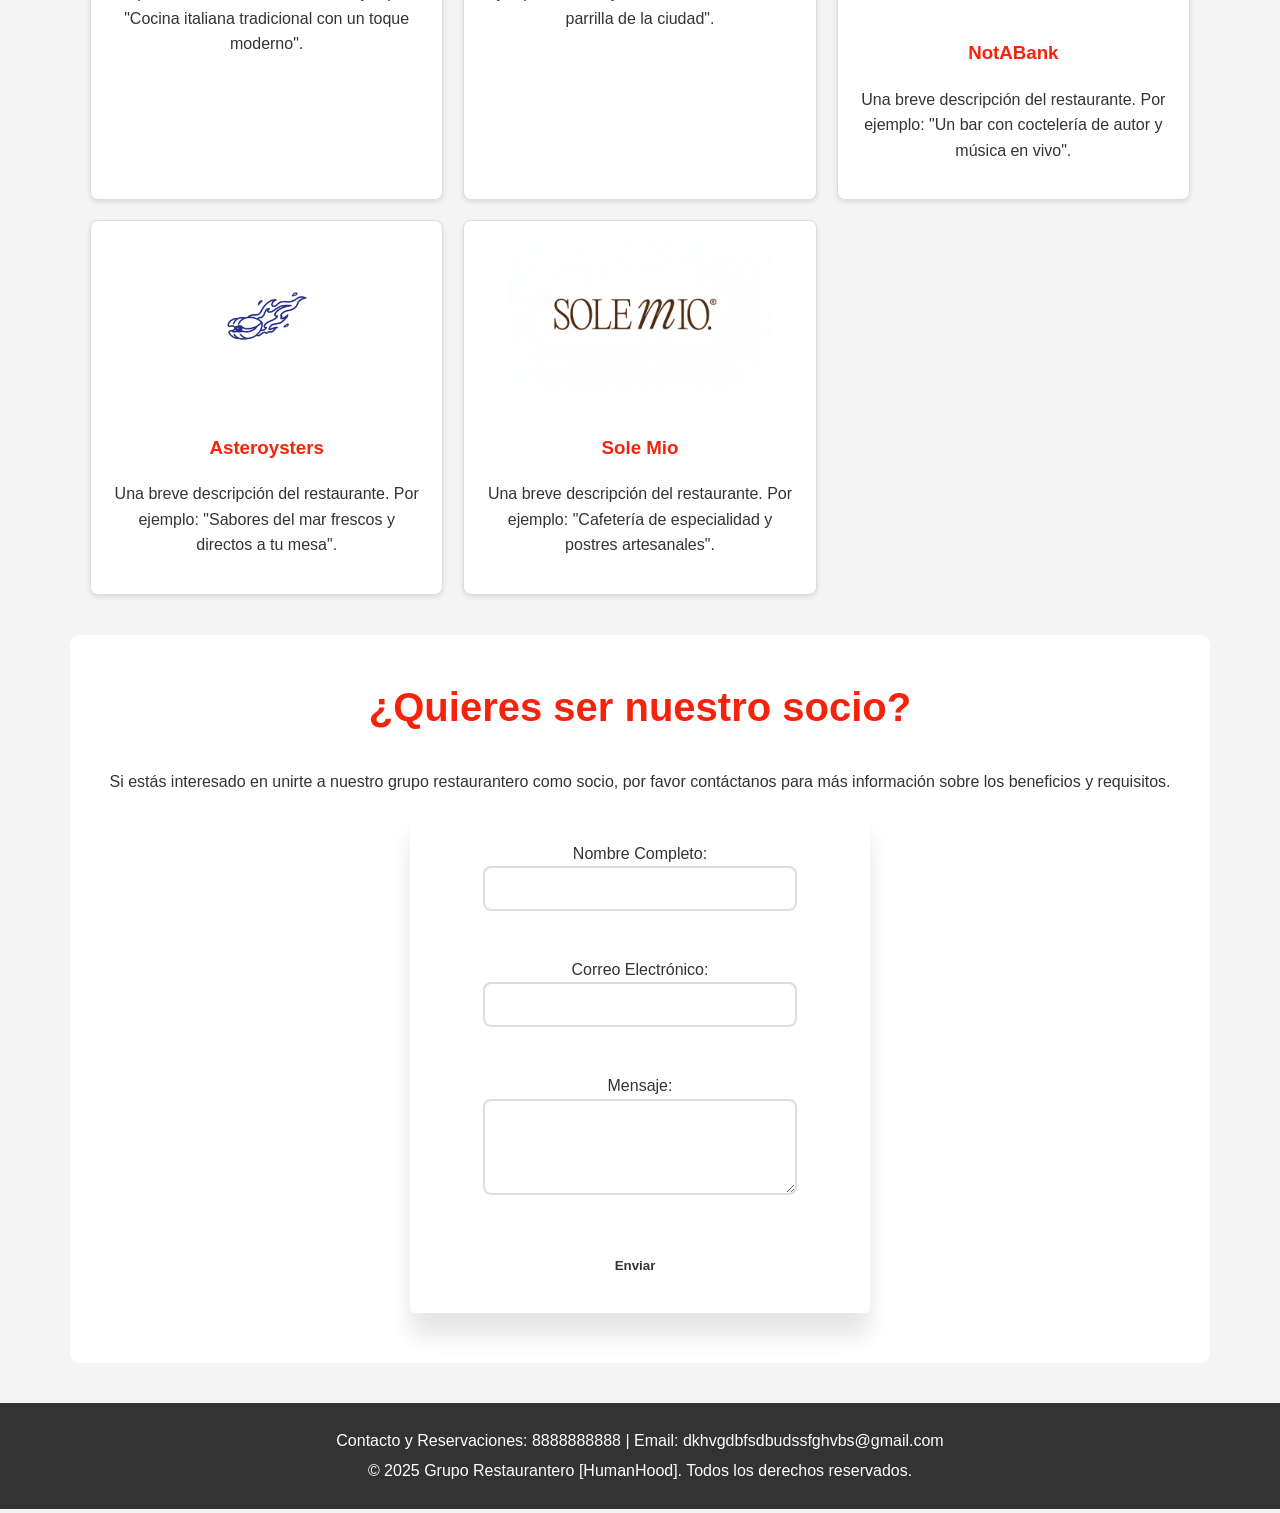
==== commit 4c80a732: "Cambios login" ====
--- a/index.html
+++ b/index.html
@@ -16,6 +16,7 @@
                     <li><a href="#restaurantes">Marcas</a></li>
                     <li> <a href="#socio">Socios</a></li>
                     <li> <a href="reclutamiento.html">Reclutamiento</a></li>
+                    <li> <a href="login.html">Login</a></li>
                 </ul>
                 <a href="#" class="logo-link">
                     <img src="human.jpg" alt="Logo Principal de la Empresa" class="logo">
@@ -131,8 +132,8 @@
 
     <footer class="main-footer">
         <div class="container">
-            <p>Contacto y Reservaciones: (55) 1234-5678 | Email: contacto@grupo-restaurantero.com</p>
-            <p>&copy; 2024 Grupo Restaurantero [Nombre de tu Empresa]. Todos los derechos reservados.</p>
+            <p>Contacto y Reservaciones: 8888888888 | Email: dkhvgdbfsdbudssfghvbs@gmail.com</p>
+            <p>&copy; 2025 Grupo Restaurantero [HumanHood]. Todos los derechos reservados.</p>
         </div>
     </footer>
 
